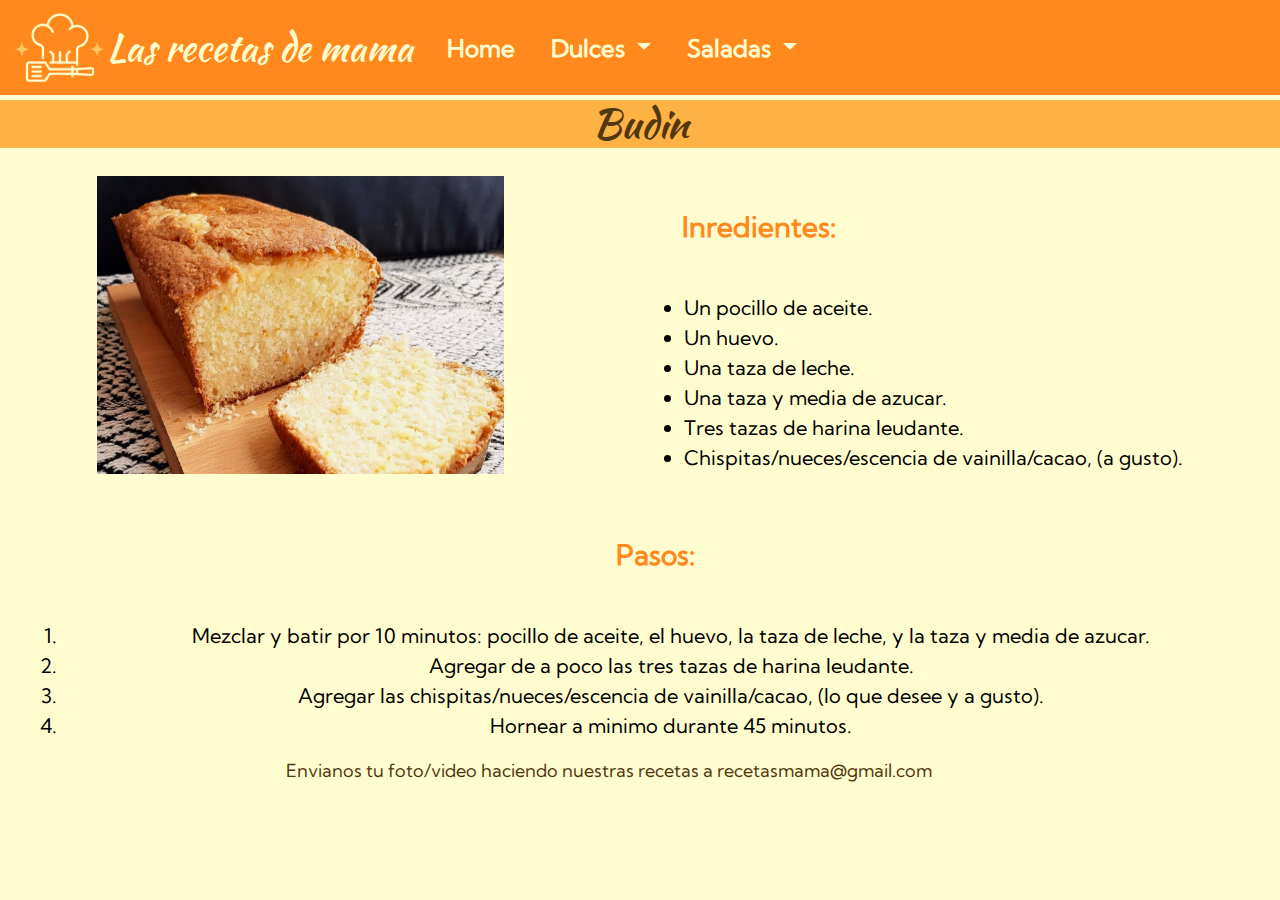
==== paginas/budin.html @ e492946f "Primera Version" ====
<!DOCTYPE html>
<html lang="en">
<head>
    <meta charset="UTF-8">
    <meta name="viewport" content="width=device-width, initial-scale=1.0">
    <link rel="shortcut icon" href="../assests/iconos/gorrito.png" type="image/x-icon">
    <link rel="stylesheet" href="../libs/bootstrap-5.3.1-dist/css/bootstrap.min.css">
    <link rel="stylesheet" href="../css/estilos.css">
    <title>Budin</title>
</head>
<body>
    <nav class="navbar navbar-expand-lg barra-navegacion">

        <div class="container-fluid">
            <img class="img-fluid" width="95" height="70" src="../assests/iconos/gorrito.png" alt="Logo">
            <a class="navbar-brand estilo-logo" href="#">Las recetas de mama</a>
            <button class="navbar-toggler" type="button" data-bs-toggle="collapse" data-bs-target="#navbarNavDropdown" aria-controls="navbarNavDropdown" aria-expanded="false" aria-label="Toggle navigation">
            <span class="navbar-toggler-icon"></span>
            </button>
            <div class="collapse navbar-collapse" id="navbarNavDropdown">
            <ul class="navbar-nav">
            <li class="nav-item">
                <a class="nav-link estilo-links" aria-current="page" href="../index.html">Home</a>
                </li>
                <li class="nav-item dropdown">
                <a class="nav-link dropdown-toggle estilo-links" href="#" role="button" data-bs-toggle="dropdown" aria-expanded="false">
                Dulces
                </a>
                <ul class="dropdown-menu">
                    <li><a class="dropdown-item" href="./pastafrola.html">Pastafrola</a></li>
                    <li><a class="dropdown-item" href="#">Budin</a></li>
                </ul>
                </li>
                <li class="nav-item dropdown">
                <a class="nav-link dropdown-toggle estilo-links" href="#" role="button" data-bs-toggle="dropdown" aria-expanded="false">
                Saladas
                </a>
                <ul class="dropdown-menu">
                <li><a class="dropdown-item" href="./locro.html">Locro</a></li>
                </ul>
                </li>
            </ul>
            </div>
        </div>
        </nav>
    <header>
        <h1 class="letra">Budin</h1>
    </header>
    <main>
        <div class="container text-center">
            <div class="row">
              <div class="col">
                <img class="imagen" height="100%" width="80%" src="../assests/fotos/Budin.jpg" alt="Budin">
              </div>
              <div class="col">
                <section class="encabezado">
                    Inredientes:
                </section>
                <ul class="items">
                    <li>
                        Un pocillo de aceite.
                    </li>
                    <li>
                        Un huevo.
                    </li>
                    <li>
                        Una taza de leche.
                    </li>
                    <li>
                        Una taza y media de azucar.
                    </li>
                    <li>
                        Tres tazas de harina leudante.
                    </li>
                    <li>
                        Chispitas/nueces/escencia de vainilla/cacao, (a gusto).
                    </li>
                </ul>
              </div>
            </div>
          </div>

          <section class="encabezado-pasos">
            Pasos:
        </section>
            <ol class="items-pasos">
                <li>
                    Mezclar y batir por 10 minutos: pocillo de aceite, el huevo, la taza de leche, y la taza y media de azucar.
                </li>
                <li>
                    Agregar de a poco las tres tazas de harina leudante.
                </li>
                <li>
                    Agregar las chispitas/nueces/escencia de vainilla/cacao, (lo que desee y a gusto).
                </li>
                <li>
                    Hornear a minimo durante 45 minutos.
                </li>
            </ol>
    </main>
    <footer class="footer">
        Envianos tu foto/video haciendo nuestras recetas  a recetasmama@gmail.com 
    </footer>
    <script src="../libs/bootstrap-5.3.1-dist/js/bootstrap.bundle.min.js"></script>
</body>
</html>
---- css/estilos.css ----
@font-face {
    font-family: 'fuente-principal';
    src: url('../assests/fuentes/KumbhSans-Regular.ttf');
}

@font-face {
    font-family: 'fuente-secundaria';
    src: url(../assests/fuentes/KaushanScript-Regular.ttf);
}

body{
    background-color: #FFFDCF;
}

.barra-navegacion{
    display: block;
    padding: 0px;
    margin: auto;
    background-color: #FF891C;
    position: sticky;
    top: 0px;

}



.loguito{
    display: block;
    text-align: justify;
    border: 20px;
    margin-top: 10px;
    margin-left: 10px;
    padding-right: 0px;
}

.estilo-logo{
    display: inline;
    font-family: 'fuente-secundaria', KaushanScript-Regular;
    font-size: 38px;
    color: #FFFDCF;
    list-style-type: none;
}
.estilo-links{
    display: inline;
    margin: 10px;
    text-decoration: none;
    color: #FFFDCF;
    font-family: 'fuente-principal', KumbhSans-Regular;
    font-size: 24px;
    font-weight: bold;
    list-style-type: none;
}

.letra{
    display: block-inline;
    text-align: center;
    background-color: #FEB244;
    border-top: 5px solid #FFFDCF;
    border-bottom: 5px solid #FFFDCF;
    font-family: 'fuente-secundaria', KaushanScript-Regular;
    color: #523710;
}

.encabezado{
    display: block;
    border: 5px;
    padding-top: 20px;
    margin-top: 25px;
    margin-left: 30px;
    text-align: justify;
    font-family: 'fuente-principal', KumbhSans-Regular;
    font-size: 28px;
    font-weight: bold;
    color:#FF891C;
}

.items{
    display: block;
    border: 5px;
    padding-top: 20px;
    margin-top: 25px;
    text-align: justify;
    font-family: 'fuente-principal', KumbhSans-Regular;
    font-size: 20px;
    color:#000000;
}

.encabezado-pasos{
    display: block;
    border: 5px;
    padding-top: 20px;
    margin-top: 25px;
    margin-left: 30px;
    text-align: center;
    font-family: 'fuente-principal', KumbhSans-Regular;
    font-size: 28px;
    font-weight: bold;
    color:#FF891C;
}

.items-pasos{
    display: block;
    border: 5px;
    padding-top: 20px;
    margin-top: 25px;
    margin-left: 30px;
    text-align: center;
    font-family: 'fuente-principal', KumbhSans-Regular;
    font-size: 20px;
    color:#000000;
}

.imagen{
display: block;
border: 15px;
padding: 15px;
}

.link-imagen{
    font-size: 0px;
}
.footer{
    display: inline;
    border: 5px;
    width: 50%;
    height: 250px;
    padding-top: 20px;
    padding-left: 20%;
    margin-top: 25px;
    margin-left: 30px;
    font-family: 'fuente-principal', KumbhSans-Regular;
    font-size: 18px;
    color:#523710;
}

/*CSS GRID PRACTICA*/
.cabecera{
    display: flex;
    flex-direction: row;
    justify-content: center;
    align-items: center;
    /*tipografia*/
    font-family: 'fuente-principal', KumbhSanas-Regular;
    font-size: 50px;
}

.grid-container{
    /*boxmodeling*/  
    width: 90%;
    max-width: 1000px;
    border: 10px solid #000000;
    margin: auto;
    
    /*tipografia*/
    font-size: 50px;
    text-align: center;
    
    /*acivamos grid*/
    display: grid;
    /*definimos la cant de columnas y el ancho de las mismas*/
    grid-template-columns: repeat(3, 1fr);
    grid-template-rows: repeat(4,1fr);
    /*espacio entre columnas*/
    column-gap: 5px;
    row-gap: 5px;

}

.grid-container > div{
    /*box modeling*/
    border: 1px solid #000000;
    padding: 20px;
    color: white;
    background-color: salmon;

}

.titulo{
    font-family: 'fuente-principal';
    font-size: 70%;
}


/*grid template areas*/
.contenedor-grid{
    /*tipografias*/
font-family: 'fuente-principal';
font-size: 25px;
font-weight: bold;

/*box modeling*/
width: 90%;
height: 600px;
margin: 40px auto;
border: 5px groove #FFFDCF;

/*activamos grid*/
display: grid;
grid-template-columns: repeat(3,1fr);
grid-template-rows: repeat(4,1fr);
gap: 10px;

/*grid areas*/
grid-template-areas: 
"header  header  header"
"nav     main    aside"
"nav     main    aside"
"footer  footer  footer"
;
}

.itemss{
    display: flex;
    justify-content: center ;
    align-items: center;

}

.item1{
    background-color: aquamarine;
    grid-column: header;

}

.item2{
    background-color: slateblue;
    grid-area: nav;
}
item3{
    background-color: #FF891C;
    grid-area: main;
}

.item4{
    background-color: purple;
    grid-area: aside;
}

.item5{
    background-color: green;
    grid-area: footer;
}
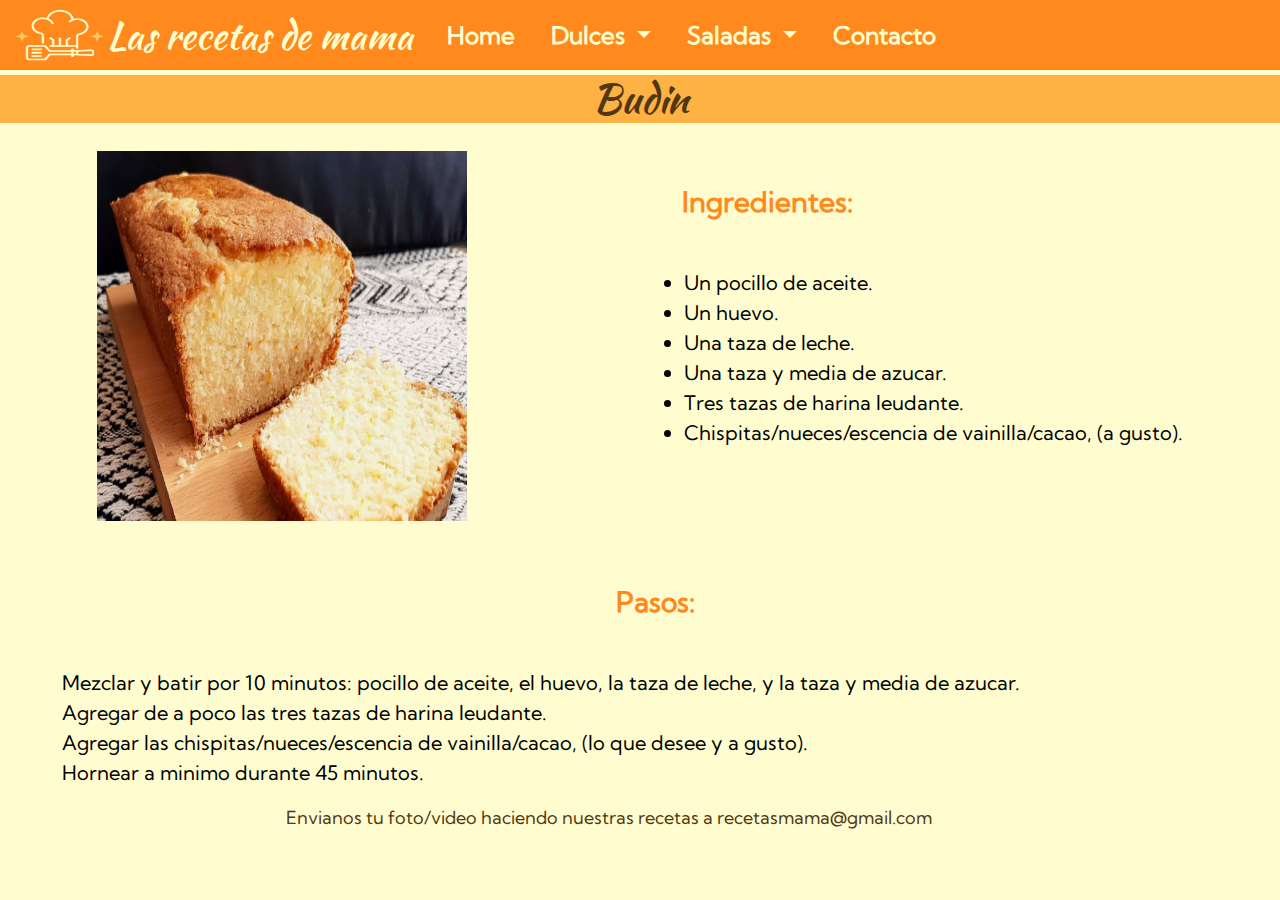
==== commit ddc393a8: "PreEntrega2-Florencia_Rodriguez" ====
--- a/paginas/budin.html
+++ b/paginas/budin.html
@@ -12,7 +12,7 @@
     <nav class="navbar navbar-expand-lg barra-navegacion">
 
         <div class="container-fluid">
-            <img class="img-fluid" width="95" height="70" src="../assests/iconos/gorrito.png" alt="Logo">
+            <img class="img-fluid imagen-logo" src="../assests/iconos/gorrito.png" alt="Logo">
             <a class="navbar-brand estilo-logo" href="#">Las recetas de mama</a>
             <button class="navbar-toggler" type="button" data-bs-toggle="collapse" data-bs-target="#navbarNavDropdown" aria-controls="navbarNavDropdown" aria-expanded="false" aria-label="Toggle navigation">
             <span class="navbar-toggler-icon"></span>
@@ -39,6 +39,9 @@
                 <li><a class="dropdown-item" href="./locro.html">Locro</a></li>
                 </ul>
                 </li>
+                <li class="nav-item">
+                    <a class="nav-link estilo-links" aria-current="page" href="./contacto.html">Contacto</a>
+                    </li>
             </ul>
             </div>
         </div>
@@ -54,7 +57,7 @@
               </div>
               <div class="col">
                 <section class="encabezado">
-                    Inredientes:
+                    Ingredientes:
                 </section>
                 <ul class="items">
                     <li>
--- a/css/estilos.css
+++ b/css/estilos.css
@@ -104,16 +104,19 @@
     padding-top: 20px;
     margin-top: 25px;
     margin-left: 30px;
-    text-align: center;
+    text-align: justify;
     font-family: 'fuente-principal', KumbhSans-Regular;
     font-size: 20px;
     color:#000000;
+    list-style: none;
 }
 
 .imagen{
 display: block;
 border: 15px;
 padding: 15px;
+width: 400px;
+height: 400px;
 }
 
 .link-imagen{
@@ -239,4 +242,124 @@
 .item5{
     background-color: green;
     grid-area: footer;
+}
+
+
+.imagen-logo{
+    width: 95px;
+    height: 70px;
+}
+
+.footer-contacto{
+        display: block;
+        padding: 18px;
+        text-align: center;
+        font-family: 'fuente-principal', KumbhSans-Regular;
+        font-size: 18px;
+        color:#523710;
+    }
+
+.cuestionario{
+    display: flex;
+    flex-direction: column;
+    justify-content: center;
+    flex-wrap: wrap;
+}
+
+@media screen and (max-width: 480px) {
+    .items {
+    /*tipografia*/
+    display: inline;
+    font-family: 'fuente-principal', KumbhSanas-Regular;
+    font-size: 15px;
+    margin-left: 8px;
+    margin-right: 8px;
+    font-weight: lighter;
+    text-align: justify;
+    list-style: none;
+    }
+
+    .imagen-logo{
+        width: 15%;
+        height: 15%;
+    }
+    .letra{
+        display: block-inline;
+        text-align: center;
+        background-color: #FEB244;
+        border-top: 5px solid #FFFDCF;
+        border-bottom: 5px solid #FFFDCF;
+        font-family: 'fuente-secundaria', KaushanScript-Regular;
+        color: #523710;
+        font-size: 22px;
+    }
+
+    .estilo-logo{
+        display: inline;
+        font-family: 'fuente-secundaria', KaushanScript-Regular;
+        font-size: 28px;
+        color: #FFFDCF;
+        list-style-type: none;
+    }
+
+    .imagen{
+        display: inline;
+        border: 15px;
+        padding: 15px;
+        width: 350px;
+        height: 350px;
+        }
+
+    .encabezado{
+    display: block;
+    border: 5px;
+    padding-top: 10px;
+    text-align: center;
+    font-family: 'fuente-principal', KumbhSans-Regular;
+    font-size: 22px;
+    text-align: center;
+    font-weight: bold;
+    color:#FF891C;
+}
+
+.footer{
+    display: inline;
+    font-family: 'fuente-principal', KumbhSans-Regular;
+    font-size: 0px;
+    text-align: justify;
+    color:#523710;
+}
+
+.encabezado-pasos{
+    display: block;
+    padding-top: 5px;
+    margin-top: 10px;
+    text-align: center;
+    font-family: 'fuente-principal', KumbhSans-Regular;
+    font-size: 22px;
+    font-weight: bold;
+    color:#FF891C;
+}    
+.items-pasos{
+    display: inline;
+    margin-left: 8px;
+    margin-right: 8px;
+    text-align: justify;
+    font-family: 'fuente-principal', KumbhSans-Regular;
+    font-size: 15px;
+    color:#000000;
+    list-style: none;
+    
+}
+
+
+}
+
+    @media screen and (max-width: 480px) {
+    .items-pasos {
+      /*tipografia*/
+      font-family: 'fuente-principal', KumbhSanas-Regular;
+      font-size: 15px;
+      font-weight: lighter;
+    }
 }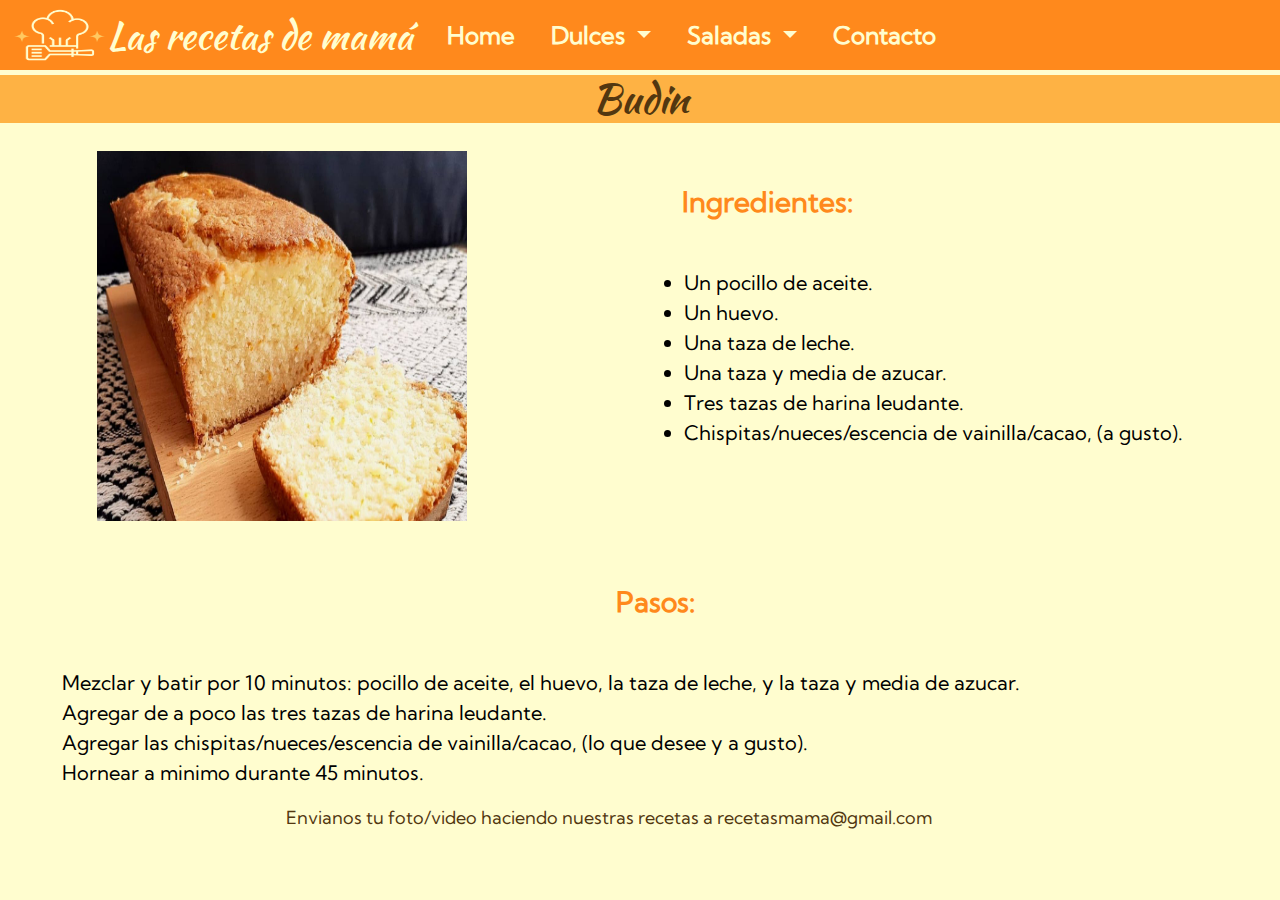
==== commit a2398d7f: "SEO y Sass" ====
--- a/paginas/budin.html
+++ b/paginas/budin.html
@@ -3,6 +3,10 @@
 <head>
     <meta charset="UTF-8">
     <meta name="viewport" content="width=device-width, initial-scale=1.0">
+    <!--SEO-->
+    <meta name="description" content="Aprende a hacer tu budin favorito">
+    <meta name="keyword" content="budin, receta, merienda, receta facil, postre">
+    <!--favicon-->
     <link rel="shortcut icon" href="../assests/iconos/gorrito.png" type="image/x-icon">
     <link rel="stylesheet" href="../libs/bootstrap-5.3.1-dist/css/bootstrap.min.css">
     <link rel="stylesheet" href="../css/estilos.css">
@@ -13,7 +17,7 @@
 
         <div class="container-fluid">
             <img class="img-fluid imagen-logo" src="../assests/iconos/gorrito.png" alt="Logo">
-            <a class="navbar-brand estilo-logo" href="#">Las recetas de mama</a>
+            <a class="navbar-brand estilo-logo" href="#">Las recetas de mamá</a>
             <button class="navbar-toggler" type="button" data-bs-toggle="collapse" data-bs-target="#navbarNavDropdown" aria-controls="navbarNavDropdown" aria-expanded="false" aria-label="Toggle navigation">
             <span class="navbar-toggler-icon"></span>
             </button>
--- a/css/estilos.css
+++ b/css/estilos.css
@@ -1,365 +1,343 @@
+body {
+  background-color: pink;
+}
+
 @font-face {
-    font-family: 'fuente-principal';
-    src: url('../assests/fuentes/KumbhSans-Regular.ttf');
-}
-
+  font-family: "fuente-principal";
+  src: url("../assests/fuentes/KumbhSans-Regular.ttf");
+}
 @font-face {
-    font-family: 'fuente-secundaria';
-    src: url(../assests/fuentes/KaushanScript-Regular.ttf);
-}
-
-body{
-    background-color: #FFFDCF;
-}
-
-.barra-navegacion{
-    display: block;
-    padding: 0px;
-    margin: auto;
-    background-color: #FF891C;
-    position: sticky;
-    top: 0px;
-
-}
-
-
-
-.loguito{
-    display: block;
-    text-align: justify;
-    border: 20px;
-    margin-top: 10px;
-    margin-left: 10px;
-    padding-right: 0px;
-}
-
-.estilo-logo{
-    display: inline;
-    font-family: 'fuente-secundaria', KaushanScript-Regular;
-    font-size: 38px;
-    color: #FFFDCF;
-    list-style-type: none;
-}
-.estilo-links{
-    display: inline;
-    margin: 10px;
-    text-decoration: none;
-    color: #FFFDCF;
-    font-family: 'fuente-principal', KumbhSans-Regular;
-    font-size: 24px;
-    font-weight: bold;
-    list-style-type: none;
-}
-
-.letra{
-    display: block-inline;
-    text-align: center;
-    background-color: #FEB244;
-    border-top: 5px solid #FFFDCF;
-    border-bottom: 5px solid #FFFDCF;
-    font-family: 'fuente-secundaria', KaushanScript-Regular;
-    color: #523710;
-}
-
-.encabezado{
-    display: block;
-    border: 5px;
-    padding-top: 20px;
-    margin-top: 25px;
-    margin-left: 30px;
-    text-align: justify;
-    font-family: 'fuente-principal', KumbhSans-Regular;
-    font-size: 28px;
-    font-weight: bold;
-    color:#FF891C;
-}
-
-.items{
-    display: block;
-    border: 5px;
-    padding-top: 20px;
-    margin-top: 25px;
-    text-align: justify;
-    font-family: 'fuente-principal', KumbhSans-Regular;
-    font-size: 20px;
-    color:#000000;
-}
-
-.encabezado-pasos{
-    display: block;
-    border: 5px;
-    padding-top: 20px;
-    margin-top: 25px;
-    margin-left: 30px;
-    text-align: center;
-    font-family: 'fuente-principal', KumbhSans-Regular;
-    font-size: 28px;
-    font-weight: bold;
-    color:#FF891C;
-}
-
-.items-pasos{
-    display: block;
-    border: 5px;
-    padding-top: 20px;
-    margin-top: 25px;
-    margin-left: 30px;
-    text-align: justify;
-    font-family: 'fuente-principal', KumbhSans-Regular;
-    font-size: 20px;
-    color:#000000;
-    list-style: none;
-}
-
-.imagen{
-display: block;
-border: 15px;
-padding: 15px;
-width: 400px;
-height: 400px;
-}
-
-.link-imagen{
-    font-size: 0px;
-}
-.footer{
-    display: inline;
-    border: 5px;
-    width: 50%;
-    height: 250px;
-    padding-top: 20px;
-    padding-left: 20%;
-    margin-top: 25px;
-    margin-left: 30px;
-    font-family: 'fuente-principal', KumbhSans-Regular;
-    font-size: 18px;
-    color:#523710;
+  font-family: "fuente-secundaria";
+  src: url(../assests/fuentes/KaushanScript-Regular.ttf);
+}
+body {
+  background-color: #FFFDCF;
+}
+
+.barra-navegacion {
+  display: block;
+  padding: 0px;
+  margin: auto;
+  background-color: #FF891C;
+  position: sticky;
+  top: 0px;
+}
+
+.loguito {
+  display: block;
+  text-align: justify;
+  border: 20px;
+  margin-top: 10px;
+  margin-left: 10px;
+  padding-right: 0px;
+}
+
+.estilo-logo {
+  display: inline;
+  font-family: "fuente-secundaria", KaushanScript-Regular;
+  font-size: 38px;
+  color: #FFFDCF;
+  list-style-type: none;
+}
+
+.estilo-links {
+  display: inline;
+  margin: 10px;
+  text-decoration: none;
+  color: #FFFDCF;
+  font-family: "fuente-principal", KumbhSans-Regular;
+  font-size: 24px;
+  font-weight: bold;
+  list-style-type: none;
+}
+
+.letra {
+  display: block-inline;
+  text-align: center;
+  background-color: #FEB244;
+  border-top: 5px solid #FFFDCF;
+  border-bottom: 5px solid #FFFDCF;
+  font-family: "fuente-secundaria", KaushanScript-Regular;
+  color: #523710;
+}
+
+.encabezado {
+  display: block;
+  border: 5px;
+  padding-top: 20px;
+  margin-top: 25px;
+  margin-left: 30px;
+  text-align: justify;
+  font-family: "fuente-principal", KumbhSans-Regular;
+  font-size: 28px;
+  font-weight: bold;
+  color: #FF891C;
+}
+
+.items {
+  display: block;
+  border: 5px;
+  padding-top: 20px;
+  margin-top: 25px;
+  text-align: justify;
+  font-family: "fuente-principal", KumbhSans-Regular;
+  font-size: 20px;
+  color: #000000;
+}
+
+.encabezado-pasos {
+  display: block;
+  border: 5px;
+  padding-top: 20px;
+  margin-top: 25px;
+  margin-left: 30px;
+  text-align: center;
+  font-family: "fuente-principal", KumbhSans-Regular;
+  font-size: 28px;
+  font-weight: bold;
+  color: #FF891C;
+}
+
+.items-pasos {
+  display: block;
+  border: 5px;
+  padding-top: 20px;
+  margin-top: 25px;
+  margin-left: 30px;
+  text-align: justify;
+  font-family: "fuente-principal", KumbhSans-Regular;
+  font-size: 20px;
+  color: #000000;
+  list-style: none;
+}
+
+.imagen {
+  display: block;
+  border: 15px;
+  padding: 15px;
+  width: 400px;
+  height: 400px;
+}
+
+.link-imagen {
+  font-size: 0px;
+}
+
+.footer {
+  display: inline;
+  border: 5px;
+  width: 50%;
+  height: 250px;
+  padding-top: 20px;
+  padding-left: 20%;
+  margin-top: 25px;
+  margin-left: 30px;
+  font-family: "fuente-principal", KumbhSans-Regular;
+  font-size: 18px;
+  color: #523710;
 }
 
 /*CSS GRID PRACTICA*/
-.cabecera{
-    display: flex;
-    flex-direction: row;
-    justify-content: center;
-    align-items: center;
+.cabecera {
+  display: flex;
+  flex-direction: row;
+  justify-content: center;
+  align-items: center;
+  /*tipografia*/
+  font-family: "fuente-principal", KumbhSanas-Regular;
+  font-size: 50px;
+}
+
+.grid-container {
+  /*boxmodeling*/
+  width: 90%;
+  max-width: 1000px;
+  border: 10px solid #000000;
+  margin: auto;
+  /*tipografia*/
+  font-size: 50px;
+  text-align: center;
+  /*acivamos grid*/
+  display: grid;
+  /*definimos la cant de columnas y el ancho de las mismas*/
+  grid-template-columns: repeat(3, 1fr);
+  grid-template-rows: repeat(4, 1fr);
+  /*espacio entre columnas*/
+  column-gap: 5px;
+  row-gap: 5px;
+}
+
+.grid-container > div {
+  /*box modeling*/
+  border: 1px solid #000000;
+  padding: 20px;
+  color: white;
+  background-color: salmon;
+}
+
+.titulo {
+  font-family: "fuente-principal";
+  font-size: 70%;
+}
+
+/*grid template areas*/
+.contenedor-grid {
+  /*tipografias*/
+  font-family: "fuente-principal";
+  font-size: 25px;
+  font-weight: bold;
+  /*box modeling*/
+  width: 90%;
+  height: 600px;
+  margin: 40px auto;
+  border: 5px groove #FFFDCF;
+  /*activamos grid*/
+  display: grid;
+  grid-template-columns: repeat(3, 1fr);
+  grid-template-rows: repeat(4, 1fr);
+  gap: 10px;
+  /*grid areas*/
+  grid-template-areas: "header  header  header" "nav     main    aside" "nav     main    aside" "footer  footer  footer";
+}
+
+.itemss {
+  display: flex;
+  justify-content: center;
+  align-items: center;
+}
+
+.item1 {
+  background-color: aquamarine;
+  grid-column: header;
+}
+
+.item2 {
+  background-color: slateblue;
+  grid-area: nav;
+}
+
+item3 {
+  background-color: #FF891C;
+  grid-area: main;
+}
+
+.item4 {
+  background-color: purple;
+  grid-area: aside;
+}
+
+.item5 {
+  background-color: green;
+  grid-area: footer;
+}
+
+.imagen-logo {
+  width: 95px;
+  height: 70px;
+}
+
+.footer-contacto {
+  display: block;
+  padding: 18px;
+  text-align: center;
+  font-family: "fuente-principal", KumbhSans-Regular;
+  font-size: 18px;
+  color: #523710;
+}
+
+.cuestionario {
+  display: flex;
+  flex-direction: column;
+  justify-content: center;
+  flex-wrap: wrap;
+}
+
+@media screen and (max-width: 480px) {
+  .items {
     /*tipografia*/
-    font-family: 'fuente-principal', KumbhSanas-Regular;
-    font-size: 50px;
-}
-
-.grid-container{
-    /*boxmodeling*/  
-    width: 90%;
-    max-width: 1000px;
-    border: 10px solid #000000;
-    margin: auto;
-    
-    /*tipografia*/
-    font-size: 50px;
-    text-align: center;
-    
-    /*acivamos grid*/
-    display: grid;
-    /*definimos la cant de columnas y el ancho de las mismas*/
-    grid-template-columns: repeat(3, 1fr);
-    grid-template-rows: repeat(4,1fr);
-    /*espacio entre columnas*/
-    column-gap: 5px;
-    row-gap: 5px;
-
-}
-
-.grid-container > div{
-    /*box modeling*/
-    border: 1px solid #000000;
-    padding: 20px;
-    color: white;
-    background-color: salmon;
-
-}
-
-.titulo{
-    font-family: 'fuente-principal';
-    font-size: 70%;
-}
-
-
-/*grid template areas*/
-.contenedor-grid{
-    /*tipografias*/
-font-family: 'fuente-principal';
-font-size: 25px;
-font-weight: bold;
-
-/*box modeling*/
-width: 90%;
-height: 600px;
-margin: 40px auto;
-border: 5px groove #FFFDCF;
-
-/*activamos grid*/
-display: grid;
-grid-template-columns: repeat(3,1fr);
-grid-template-rows: repeat(4,1fr);
-gap: 10px;
-
-/*grid areas*/
-grid-template-areas: 
-"header  header  header"
-"nav     main    aside"
-"nav     main    aside"
-"footer  footer  footer"
-;
-}
-
-.itemss{
-    display: flex;
-    justify-content: center ;
-    align-items: center;
-
-}
-
-.item1{
-    background-color: aquamarine;
-    grid-column: header;
-
-}
-
-.item2{
-    background-color: slateblue;
-    grid-area: nav;
-}
-item3{
-    background-color: #FF891C;
-    grid-area: main;
-}
-
-.item4{
-    background-color: purple;
-    grid-area: aside;
-}
-
-.item5{
-    background-color: green;
-    grid-area: footer;
-}
-
-
-.imagen-logo{
-    width: 95px;
-    height: 70px;
-}
-
-.footer-contacto{
-        display: block;
-        padding: 18px;
-        text-align: center;
-        font-family: 'fuente-principal', KumbhSans-Regular;
-        font-size: 18px;
-        color:#523710;
-    }
-
-.cuestionario{
-    display: flex;
-    flex-direction: column;
-    justify-content: center;
-    flex-wrap: wrap;
-}
-
-@media screen and (max-width: 480px) {
-    .items {
-    /*tipografia*/
-    display: inline;
-    font-family: 'fuente-principal', KumbhSanas-Regular;
+    display: inline;
+    font-family: "fuente-principal", KumbhSanas-Regular;
     font-size: 15px;
     margin-left: 8px;
     margin-right: 8px;
     font-weight: lighter;
     text-align: justify;
     list-style: none;
-    }
-
-    .imagen-logo{
-        width: 15%;
-        height: 15%;
-    }
-    .letra{
-        display: block-inline;
-        text-align: center;
-        background-color: #FEB244;
-        border-top: 5px solid #FFFDCF;
-        border-bottom: 5px solid #FFFDCF;
-        font-family: 'fuente-secundaria', KaushanScript-Regular;
-        color: #523710;
-        font-size: 22px;
-    }
-
-    .estilo-logo{
-        display: inline;
-        font-family: 'fuente-secundaria', KaushanScript-Regular;
-        font-size: 28px;
-        color: #FFFDCF;
-        list-style-type: none;
-    }
-
-    .imagen{
-        display: inline;
-        border: 15px;
-        padding: 15px;
-        width: 350px;
-        height: 350px;
-        }
-
-    .encabezado{
+  }
+  .imagen-logo {
+    width: 15%;
+    height: 15%;
+  }
+  .letra {
+    display: block-inline;
+    text-align: center;
+    background-color: #FEB244;
+    border-top: 5px solid #FFFDCF;
+    border-bottom: 5px solid #FFFDCF;
+    font-family: "fuente-secundaria", KaushanScript-Regular;
+    color: #523710;
+    font-size: 22px;
+  }
+  .estilo-logo {
+    display: inline;
+    font-family: "fuente-secundaria", KaushanScript-Regular;
+    font-size: 28px;
+    color: #FFFDCF;
+    list-style-type: none;
+  }
+  .imagen {
+    display: inline;
+    border: 15px;
+    padding: 15px;
+    width: 350px;
+    height: 350px;
+  }
+  .encabezado {
     display: block;
     border: 5px;
     padding-top: 10px;
     text-align: center;
-    font-family: 'fuente-principal', KumbhSans-Regular;
+    font-family: "fuente-principal", KumbhSans-Regular;
     font-size: 22px;
     text-align: center;
     font-weight: bold;
-    color:#FF891C;
-}
-
-.footer{
-    display: inline;
-    font-family: 'fuente-principal', KumbhSans-Regular;
+    color: #FF891C;
+  }
+  .footer {
+    display: inline;
+    font-family: "fuente-principal", KumbhSans-Regular;
     font-size: 0px;
     text-align: justify;
-    color:#523710;
-}
-
-.encabezado-pasos{
+    color: #523710;
+  }
+  .encabezado-pasos {
     display: block;
     padding-top: 5px;
     margin-top: 10px;
     text-align: center;
-    font-family: 'fuente-principal', KumbhSans-Regular;
+    font-family: "fuente-principal", KumbhSans-Regular;
     font-size: 22px;
     font-weight: bold;
-    color:#FF891C;
-}    
-.items-pasos{
+    color: #FF891C;
+  }
+  .items-pasos {
     display: inline;
     margin-left: 8px;
     margin-right: 8px;
     text-align: justify;
-    font-family: 'fuente-principal', KumbhSans-Regular;
+    font-family: "fuente-principal", KumbhSans-Regular;
     font-size: 15px;
-    color:#000000;
+    color: #000000;
     list-style: none;
-    
-}
-
-
-}
-
-    @media screen and (max-width: 480px) {
-    .items-pasos {
-      /*tipografia*/
-      font-family: 'fuente-principal', KumbhSanas-Regular;
-      font-size: 15px;
-      font-weight: lighter;
-    }
-}+  }
+}
+@media screen and (max-width: 480px) {
+  .items-pasos {
+    /*tipografia*/
+    font-family: "fuente-principal", KumbhSanas-Regular;
+    font-size: 15px;
+    font-weight: lighter;
+  }
+}
+
+/*# sourceMappingURL=estilos.css.map */
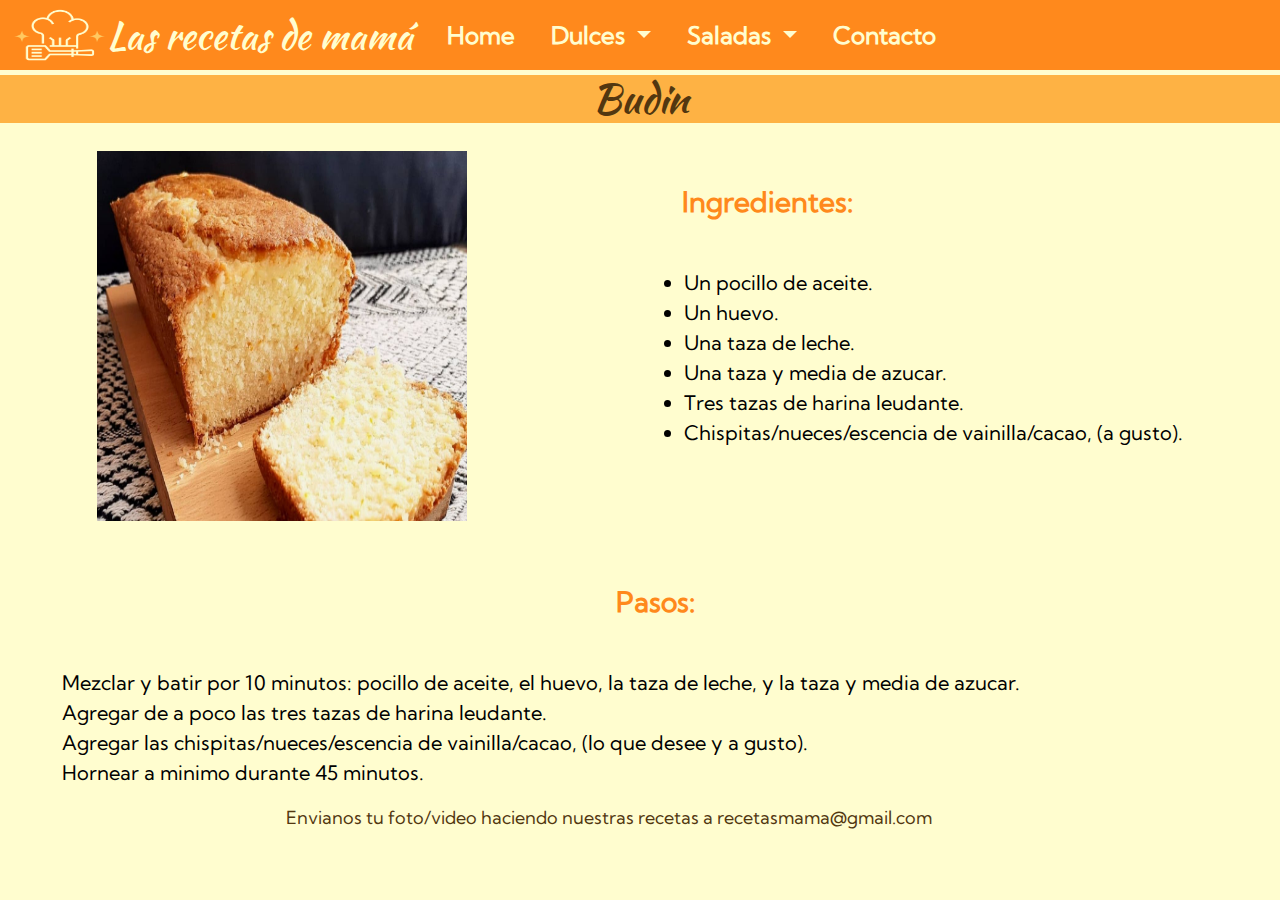
==== commit ba1afbbe: "Animacion" ====
--- a/paginas/budin.html
+++ b/paginas/budin.html
@@ -8,7 +8,11 @@
     <meta name="keyword" content="budin, receta, merienda, receta facil, postre">
     <!--favicon-->
     <link rel="shortcut icon" href="../assests/iconos/gorrito.png" type="image/x-icon">
+    <!--link animacion-->
+    <link rel="stylesheet" href="https://cdnjs.cloudflare.com/ajax/libs/animate.css/4.1.1/animate.min.css"/>
+    <!--bootstrap-->
     <link rel="stylesheet" href="../libs/bootstrap-5.3.1-dist/css/bootstrap.min.css">
+    <!--CSS-->
     <link rel="stylesheet" href="../css/estilos.css">
     <title>Budin</title>
 </head>
@@ -57,7 +61,7 @@
         <div class="container text-center">
             <div class="row">
               <div class="col">
-                <img class="imagen" height="100%" width="80%" src="../assests/fotos/Budin.jpg" alt="Budin">
+                <img class="imagen animate__animated animate__bounceIn" height="100%" width="80%" src="../assests/fotos/Budin.jpg" alt="Budin">
               </div>
               <div class="col">
                 <section class="encabezado">
--- a/css/estilos.css
+++ b/css/estilos.css
@@ -117,6 +117,10 @@
   padding: 15px;
   width: 400px;
   height: 400px;
+}
+
+.img-home:hover {
+  transform: scale(1.1, 1.1);
 }
 
 .link-imagen {
